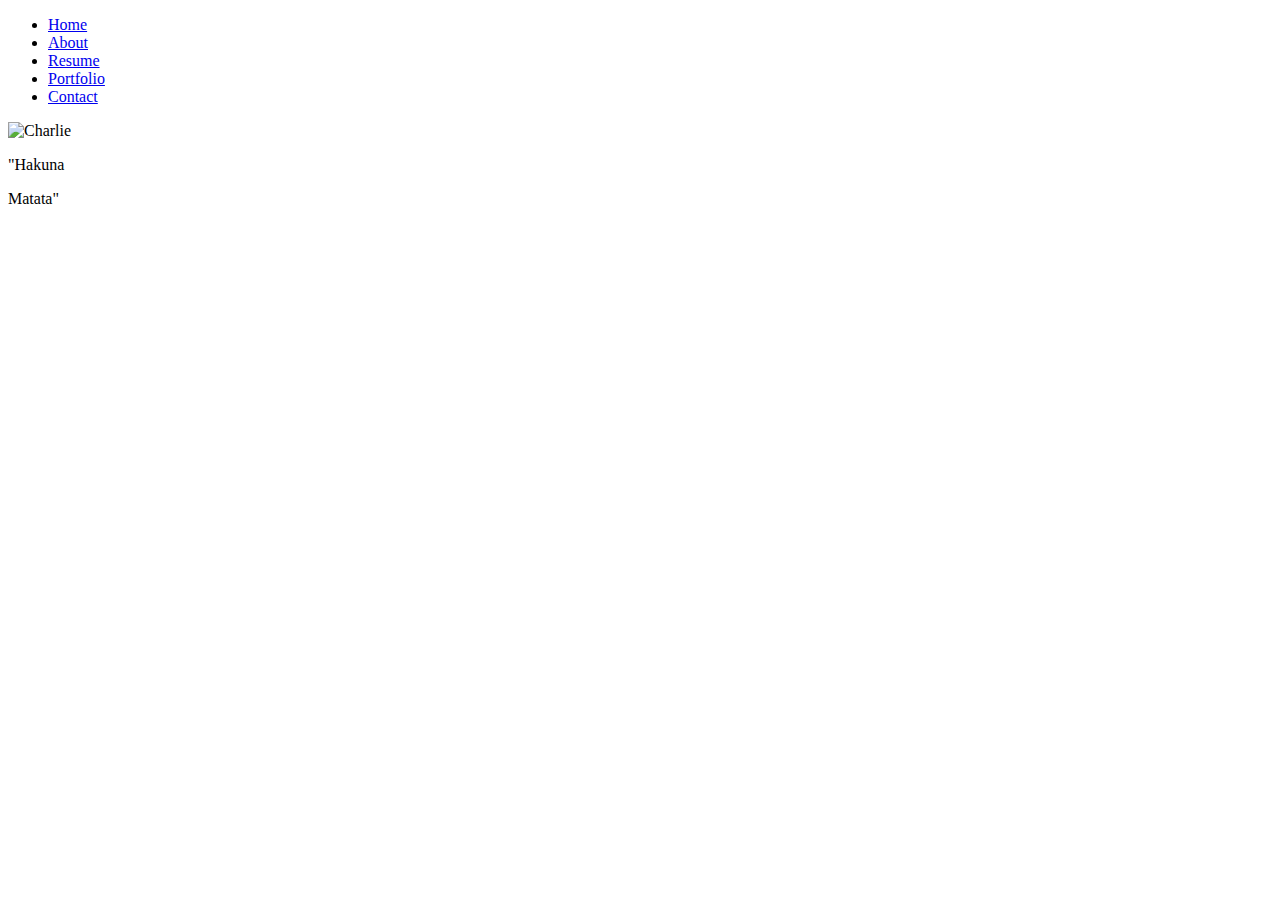
==== index.html @ 66c0c56f "Labb 2 part 1 Webbutveckling" ====
<!DOCTYPE html>
<html lang="en">
  <head>
    <meta charset="UTF-8" />
    <meta http-equiv="X-UA-Compatible" content="IE=edge" />
    <meta
      name="viewport"
      content="width=device-width, initial-scale=1.0"
    />
    <link
      rel="stylesheet"
      type="text/css"
      href="css/backgroundimg.css"
    />
    <link
      rel="stylesheet"
      type="text/css"
      href="css/indexstyle.css"
    />
    <link rel="stylesheet" type="text/css" href="css/nav.css" />
    <link rel="preconnect" href="https://fonts.googleapis.com" />
    <link
      rel="preconnect"
      href="https://fonts.gstatic.com"
      crossorigin
    />
    <link
      href="https://fonts.googleapis.com/css2?family=Lato:ital,wght@0,300;1,400&family=Roboto:wght@100&display=swap"
      rel="stylesheet"
    />
    <title>My CV Homepage</title>
  </head>
  <body id="secretKey">
    <!DOCTYPE html>
    <html>
      <body>
        <header>
          <nav>
            <ul>
              <li><a href="index.html" class="active">Home</a></li>
              <li><a href="about.html">About</a></li>
              <li><a href="resume.html">Resume</a></li>
              <li><a href="portfolio.html">Portfolio</a></li>
              <li><a href="contact.html">Contact</a></li>
            </ul>
          </nav>
        </header>
        <main>
          <img src="media/Profil2.jpg" alt="Charlie" />
          <div class="quote">
            <p><span id="secretButton">"Hakuna</span></p>
            <p><span id="secretButton2">Matata"</span></p>
          </div>
        </main>
        <script src="script.js"></script>
      </body>
    </html>
  </body>
</html>
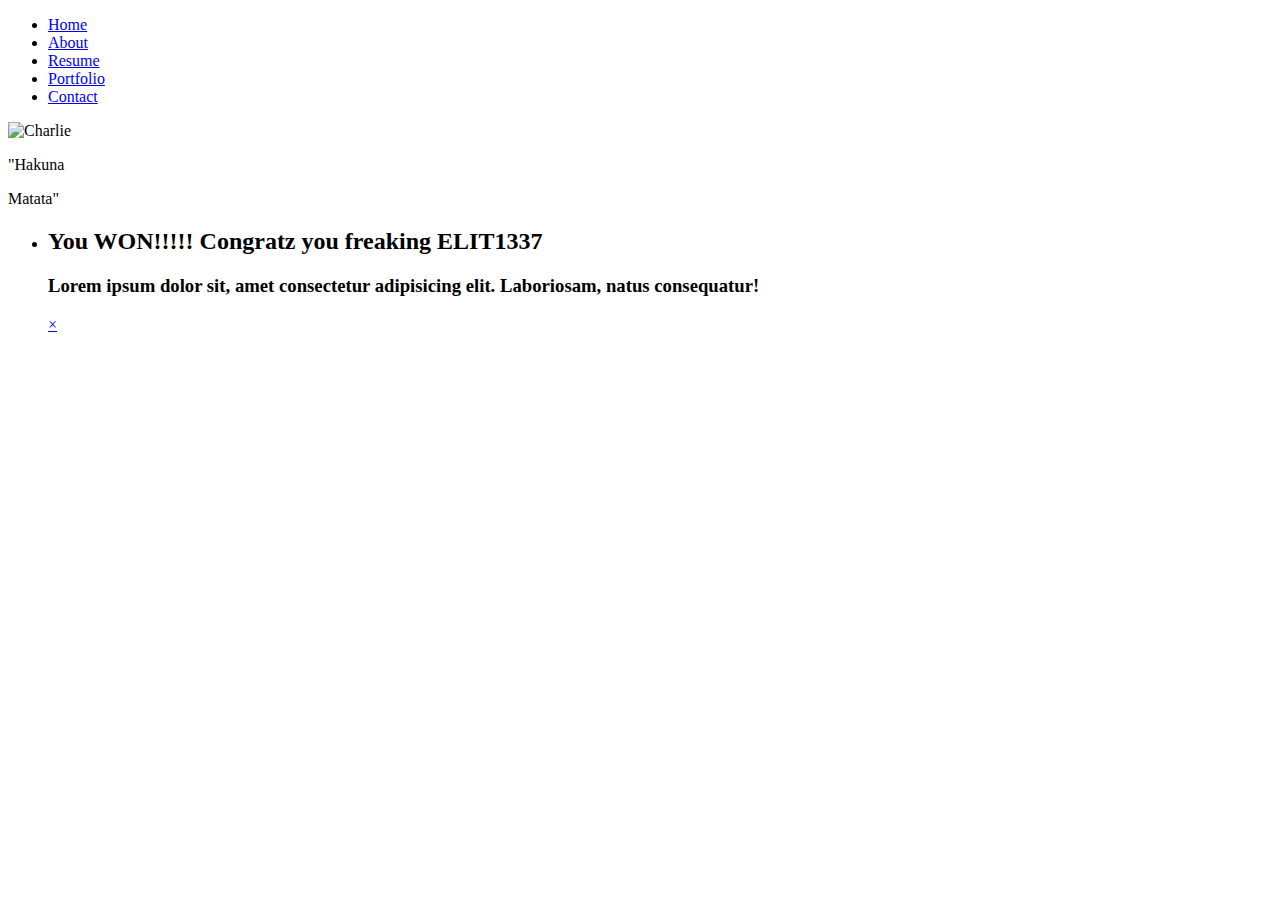
==== commit 31a6a2dc: "Added modal popup when type 1337 easteregg" ====
--- a/index.html
+++ b/index.html
@@ -28,7 +28,7 @@
       href="https://fonts.googleapis.com/css2?family=Lato:ital,wght@0,300;1,400&family=Roboto:wght@100&display=swap"
       rel="stylesheet"
     />
-    <title>My CV Homepage</title>
+    <title>Home</title>
   </head>
   <body id="secretKey">
     <!DOCTYPE html>
@@ -51,6 +51,26 @@
             <p><span id="secretButton">"Hakuna</span></p>
             <p><span id="secretButton2">Matata"</span></p>
           </div>
+
+          <ul>
+            <li>
+              <div class="box">
+                <h2></h2>
+                <a class="button" href="#popup1"></a>
+              </div>
+              <div id="popup1" class="overlay">
+                <div class="popup">
+                  <h2>You WON!!!!! Congratz you freaking ELIT1337</h2>
+                  <h3>
+                    Lorem ipsum dolor sit, amet consectetur
+                    adipisicing elit. Laboriosam, natus consequatur!
+                  </h3>
+                  <a class="close" href="#">&times;</a>
+                  <div class="content"></div>
+                </div>
+              </div>
+            </li>
+          </ul>
         </main>
         <script src="script.js"></script>
       </body>
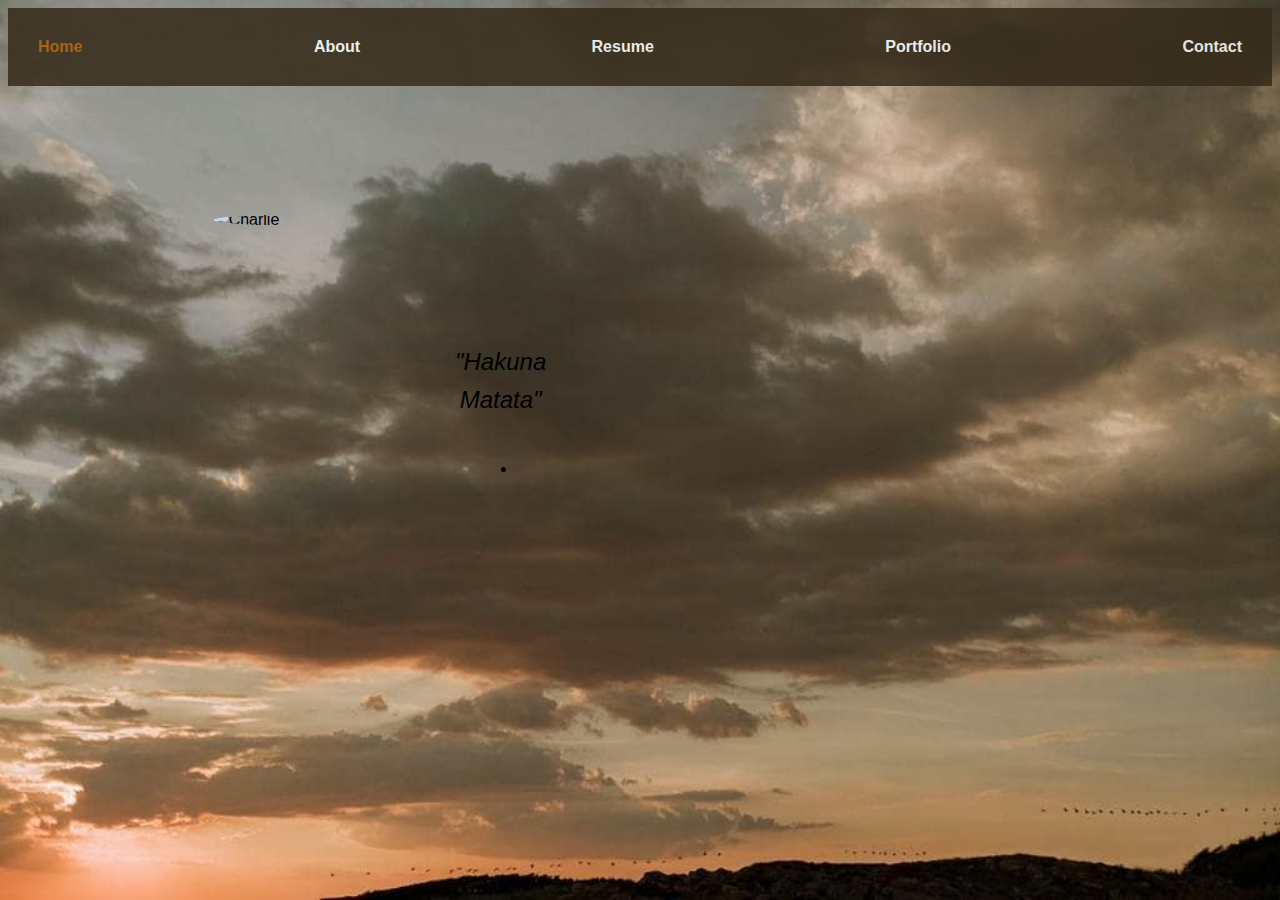
==== commit cef28ead: "changed to uppcase in CSS directory" ====
--- a/index.html
+++ b/index.html
@@ -10,14 +10,14 @@
     <link
       rel="stylesheet"
       type="text/css"
-      href="css/backgroundimg.css"
+      href="CSS/backgroundimg.css"
     />
     <link
       rel="stylesheet"
       type="text/css"
-      href="css/indexstyle.css"
+      href="CSS/indexstyle.css"
     />
-    <link rel="stylesheet" type="text/css" href="css/nav.css" />
+    <link rel="stylesheet" type="text/css" href="CSS/nav.css" />
     <link rel="preconnect" href="https://fonts.googleapis.com" />
     <link
       rel="preconnect"
@@ -31,49 +31,44 @@
     <title>Home</title>
   </head>
   <body id="secretKey">
-    <!DOCTYPE html>
-    <html>
-      <body>
-        <header>
-          <nav>
-            <ul>
-              <li><a href="index.html" class="active">Home</a></li>
-              <li><a href="about.html">About</a></li>
-              <li><a href="resume.html">Resume</a></li>
-              <li><a href="portfolio.html">Portfolio</a></li>
-              <li><a href="contact.html">Contact</a></li>
-            </ul>
-          </nav>
-        </header>
-        <main>
-          <img src="media/Profil2.jpg" alt="Charlie" />
-          <div class="quote">
-            <p><span id="secretButton">"Hakuna</span></p>
-            <p><span id="secretButton2">Matata"</span></p>
+    <header>
+      <nav>
+        <ul>
+          <li><a href="index.html" class="active">Home</a></li>
+          <li><a href="about.html">About</a></li>
+          <li><a href="resume.html">Resume</a></li>
+          <li><a href="portfolio.html">Portfolio</a></li>
+          <li><a href="contact.html">Contact</a></li>
+        </ul>
+      </nav>
+    </header>
+    <main>
+      <img src="media/Profil2.jpg" alt="Charlie" />
+      <div class="quote">
+        <p><span id="secretButton">"Hakuna</span></p>
+        <p><span id="secretButton2">Matata"</span></p>
+      </div>
+
+      <ul>
+        <li>
+          <div class="box">
+            <h2></h2>
+            <a class="button" href="#popup1"></a>
           </div>
-
-          <ul>
-            <li>
-              <div class="box">
-                <h2></h2>
-                <a class="button" href="#popup1"></a>
-              </div>
-              <div id="popup1" class="overlay">
-                <div class="popup">
-                  <h2>You WON!!!!! Congratz you freaking ELIT1337</h2>
-                  <h3>
-                    Lorem ipsum dolor sit, amet consectetur
-                    adipisicing elit. Laboriosam, natus consequatur!
-                  </h3>
-                  <a class="close" href="#">&times;</a>
-                  <div class="content"></div>
-                </div>
-              </div>
-            </li>
-          </ul>
-        </main>
-        <script src="script.js"></script>
-      </body>
-    </html>
+          <div id="popup1" class="overlay">
+            <div class="popup">
+              <h2>You WON!!!!! Congratz you freaking ELIT1337</h2>
+              <h3>
+                Lorem ipsum dolor sit, amet consectetur adipisicing
+                elit. Laboriosam, natus consequatur!
+              </h3>
+              <a class="close" href="#">&times;</a>
+              <div class="content"></div>
+            </div>
+          </div>
+        </li>
+      </ul>
+    </main>
+    <script src="script.js"></script>
   </body>
 </html>
--- a/CSS/backgroundimg.css
+++ b/CSS/backgroundimg.css
@@ -0,0 +1,7 @@
+body {
+  font-family: "Helvetica Neue", sans-serif;
+  background-image: url("/Media/Himmel.jpg");
+  background-size: 100% 100%;
+  background-repeat: no-repeat;
+  background-attachment: fixed;
+}
--- a/CSS/indexstyle.css
+++ b/CSS/indexstyle.css
@@ -0,0 +1,221 @@
+/* Style the main content section */
+main {
+  max-width: 960px;
+  margin-top: 1%;
+  padding: 1%;
+  display: flex;
+  flex-wrap: wrap;
+  justify-content: space-between;
+  align-items: center;
+  justify-content: center;
+}
+
+/* Style the profile picture */
+img {
+  width: 60%;
+  border-radius: 50%;
+  margin: 100px 0;
+  flex-shrink: 0;
+  display: inline-flex;
+}
+
+/* Style the quote section */
+.quote {
+  width: 100%;
+  margin-top: 1%;
+  flex-grow: 1; /* make the quote section fill remaining space */
+}
+
+.quote p {
+  font-size: 24px;
+  font-style: italic;
+  text-align: center;
+  margin: 1%; /* remove default margin for paragraphs */
+}
+
+.overlay {
+  position: fixed;
+  top: 0;
+  bottom: 0;
+  left: 0;
+  right: 0;
+  background: rgba(0, 0, 0, 0.7);
+  transition: opacity 500ms;
+  visibility: hidden;
+  opacity: 0;
+  -webkit-transition: opacity 500ms;
+  -moz-transition: opacity 500ms;
+  -ms-transition: opacity 500ms;
+  -o-transition: opacity 500ms;
+}
+.overlay:target {
+  visibility: visible;
+  opacity: 1500;
+}
+
+.popup {
+  margin: 200px auto;
+  padding: 20px;
+  background: #e2dbdb;
+  border-radius: 1px;
+  min-width: 30%;
+  max-width: 50%;
+  height: 25%;
+  max-height: 50%;
+  position: relative;
+  transition: all 1s ease-in-out;
+  -webkit-transition: all 1s ease-in-out;
+  -moz-transition: all 1s ease-in-out;
+  -ms-transition: all 1s ease-in-out;
+  -o-transition: all 1s ease-in-out;
+  -webkit-border-radius: 1px;
+  -moz-border-radius: 1px;
+  -ms-border-radius: 1px;
+  -o-border-radius: 1px;
+}
+
+.popup h2 {
+  margin-top: 0;
+  color: #333;
+  font-family: Tahoma, Arial, sans-serif;
+}
+.popup .close {
+  position: absolute;
+  top: 3px;
+  right: 7px;
+  transition: all 200ms;
+  font-size: 30px;
+  font-weight: bold;
+  text-decoration: none;
+  color: #333;
+  -webkit-transition: all 200ms;
+  -moz-transition: all 200ms;
+  -ms-transition: all 200ms;
+  -o-transition: all 200ms;
+}
+.popup .close:hover {
+  color: #868d89;
+}
+.popup .content {
+  max-height: 60%;
+  overflow: auto;
+}
+
+/* Add responsive styles for mobile devices */
+@media only screen and (max-width: 767px) {
+  main {
+    flex-direction: column;
+  }
+  img {
+    margin: 20px auto;
+  }
+  .quote p {
+    font-size: 20px;
+  }
+  .box {
+    padding: 30%;
+  }
+  .popup {
+    width: 70%;
+    max-width: none;
+  }
+  main li {
+    flex-basis: 100%;
+  }
+}
+
+/* Style for the hidden popup 1337 */
+
+/* .box {
+  width: 40%;
+  height: 40%;
+  margin: 0 auto;
+  background: rgba(255, 255, 255, 0.2);
+  padding: 70px;
+  border: 2px solid #705c5c;
+  border-radius: 20px/50px;
+  background-clip: padding-box;
+  text-align: center;
+}
+
+.button {
+  font-size: 60%;
+  padding: 10px;
+  color: #fff;
+  border: 2px solid #2d312f;
+  border-radius: 20px/50px;
+  text-decoration: none;
+  cursor: pointer;
+  transition: all 0.3s ease-out;
+}
+.button:hover {
+  background: #b6ab84;
+} */
+
+.overlay {
+  position: fixed;
+  top: 0;
+  bottom: 0;
+  left: 0;
+  right: 0;
+  background: rgba(0, 0, 0, 0.7);
+  transition: opacity 500ms;
+  visibility: hidden;
+  opacity: 0;
+  -webkit-transition: opacity 500ms;
+  -moz-transition: opacity 500ms;
+  -ms-transition: opacity 500ms;
+  -o-transition: opacity 500ms;
+}
+.overlay:target {
+  visibility: visible;
+  opacity: 1500;
+}
+
+.popup {
+  margin: 200px auto;
+  padding: 20px;
+  background: #e2dbdb;
+  border-radius: 1px;
+  min-width: 30%;
+  max-width: 50%;
+  height: 25%;
+  max-height: 50%;
+  position: relative;
+  transition: all 1s ease-in-out;
+  -webkit-transition: all 1s ease-in-out;
+  -moz-transition: all 1s ease-in-out;
+  -ms-transition: all 1s ease-in-out;
+  -o-transition: all 1s ease-in-out;
+  -webkit-border-radius: 1px;
+  -moz-border-radius: 1px;
+  -ms-border-radius: 1px;
+  -o-border-radius: 1px;
+}
+
+.popup h2 {
+  margin-top: 0;
+  color: #333;
+  font-family: Tahoma, Arial, sans-serif;
+}
+.popup .close {
+  position: absolute;
+  top: 3px;
+  right: 7px;
+  transition: all 200ms;
+  font-size: 30px;
+  font-weight: bold;
+  text-decoration: none;
+  color: #333;
+  -webkit-transition: all 200ms;
+  -moz-transition: all 200ms;
+  -ms-transition: all 200ms;
+  -o-transition: all 200ms;
+}
+.popup .close:hover {
+  color: #868d89;
+}
+.popup .content {
+  max-height: 60%;
+  overflow: auto;
+}
--- a/CSS/nav.css
+++ b/CSS/nav.css
@@ -0,0 +1,41 @@
+/* * {
+  font-family: "Lato", sans-serif;
+} */
+
+header {
+  background-color: #352a19;
+  color: #fff;
+  padding: 20px;
+  opacity: 0.85;
+}
+
+/* Style the navigation links */
+nav ul {
+  list-style-type: none;
+  margin: 0;
+  padding: 0;
+  display: flex;
+  justify-content: space-between;
+  flex-wrap: wrap;
+}
+
+nav ul li {
+  margin: 10px;
+}
+
+nav ul li a {
+  color: #fff;
+  text-decoration: none;
+  font-weight: bold;
+}
+
+nav ul li a.active {
+  color: rgb(172, 93, 4); /* set the color of the active link */
+  font-weight: bold; /* set the font weight of the active link */
+}
+
+@media only screen and (max-width: 767px) {
+  nav {
+    flex-direction: column;
+  }
+}
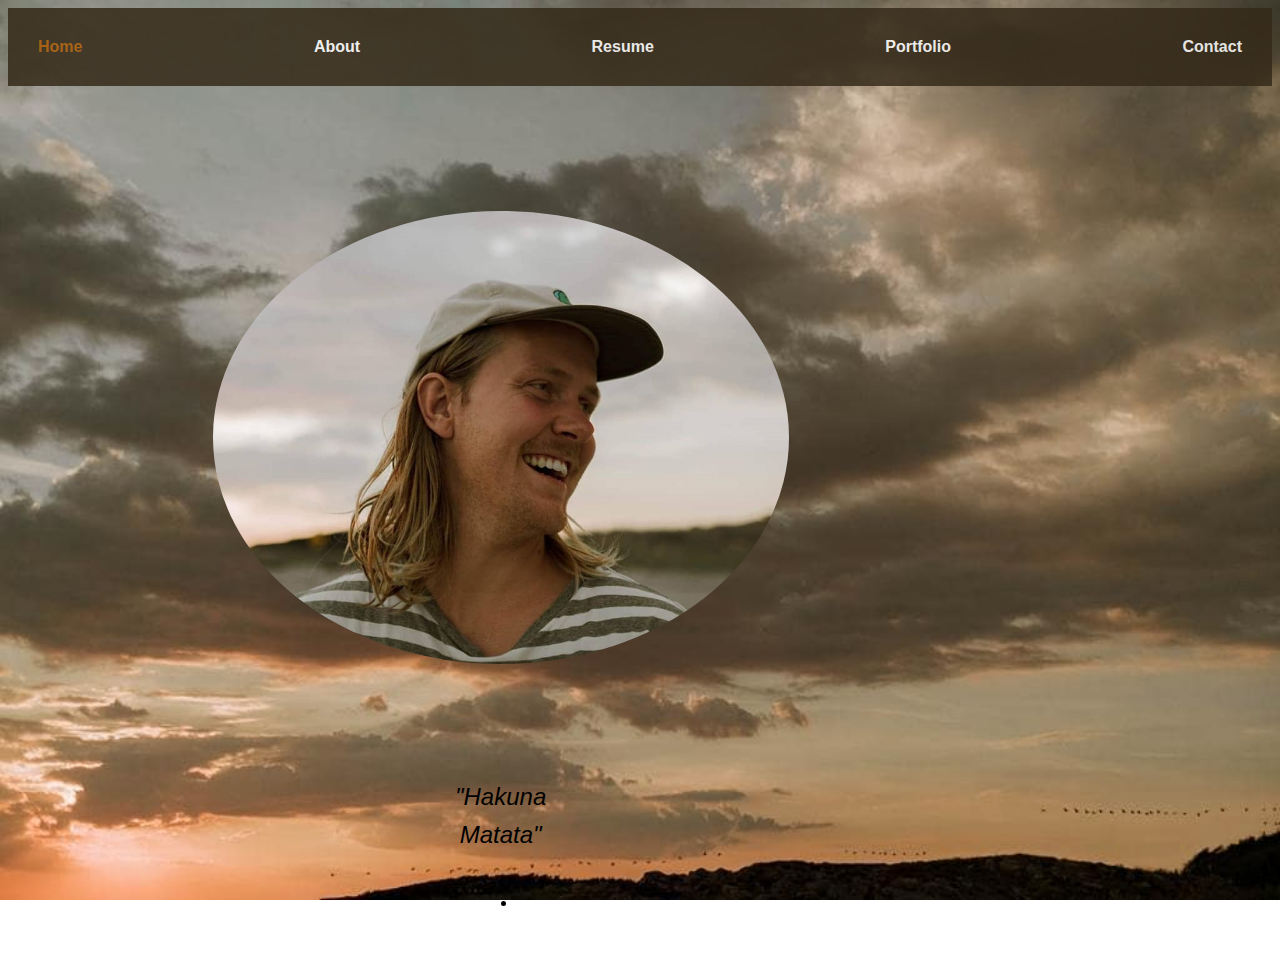
==== commit d389867e: "changed one thing more to uppercase...." ====
--- a/index.html
+++ b/index.html
@@ -43,7 +43,7 @@
       </nav>
     </header>
     <main>
-      <img src="media/Profil2.jpg" alt="Charlie" />
+      <img src="Media/Profil2.jpg" alt="Charlie" />
       <div class="quote">
         <p><span id="secretButton">"Hakuna</span></p>
         <p><span id="secretButton2">Matata"</span></p>
